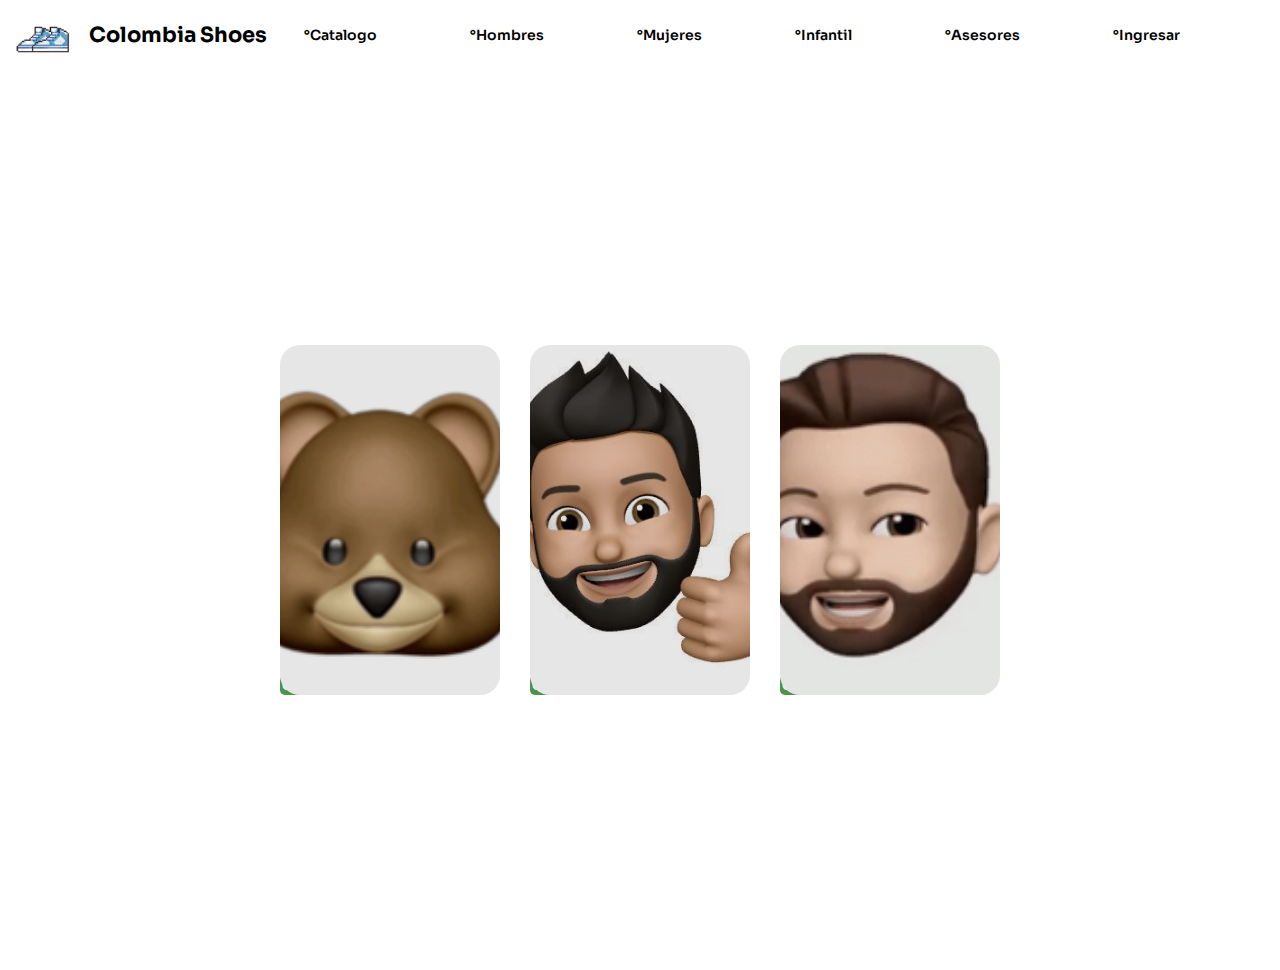
==== Asesores.html @ 2da30712 "Add files via upload" ====
<!DOCTYPE html>
<html lang="en">
<head>
    <meta charset="UTF-8">
    <meta name="viewport" content="width=device-width, initial-scale=1.0">
    <title>Asesor</title>
    <link rel="stylesheet" href="CSS/Asesores.css">
    <link rel="icon" href="imagenes/LOGO/Imagen2.ico">
    <link rel="preconnect" href="https://fonts.googleapis.com">
    <link rel="preconnect" href="https://fonts.gstatic.com" crossorigin>
    <link href="https://fonts.googleapis.com/css2?family=Sora:wght@100..800&display=swap" rel="stylesheet">
</head>
<body>
    <header>
        <!-- Este codigo es toda la parte superior -->
        <a href="index.html" class="logo">
            <img src="imagenes/LOGO/logo (2).png" alt="logo de la compañia">
            <h2 class="nombre-empresa">Colombia Shoes</h2>
        </a>
        <nav>
            <a href="Catalogo.html" class="nav-link">°Catalogo</a>
            <a href="#" class="nav-link">°Hombres</a>
            <a href="#" class="nav-link">°Mujeres</a>
            <a href="#" class="nav-link">°Infantil</a>
            <a target="_blank" href="https://api.whatsapp.com/send/?phone=3143713612&text&type=phone_number&app_absent=0" class="nav-link">°Asesores</a>
            <a href="#" class="nav-link">°Ingresar</a>
        </nav>
    </header>

    <section class="hero-section">
        <div class="card-container">
            <div class="card">
                <a href="#" class="card-background" style="background-image: url(avatares/ll.png);"></a>
                <div class="content">
                    <div class="card-category"></div>
                    <a href="" class="btn-2">Contactar a un Asesor</a>
                </div>
            </div>
            <div class="card">
                <a href="#" class="card-background" style="background-image: url(avatares/local.jpeg);"></a>
                <div class="content">
                    <div class="card-category"></div>
                    <a href="" class="btn-2">Contactar a un Asesor</a>
                </div>
            </div>
            <div class="card">
                <a href="#" class="card-background" style="background-image: url(avatares/leo.png);"></a>
                    <div class="content">
                    <div class="card-category"></div>
                    <a href="" class="btn-2">Contactar a un Asesor</a>
                </div>
            </div>
            

        </div>
    </section>
</body>
</html>
---- CSS/Asesores.css ----
*{
    border: 0;
    margin: 0;
    padding: 0;
    box-sizing: border-box;
}
body{
    font-family: "Sora", serif;
    font-optical-sizing: auto;
    font-weight: 700;
    font-style: normal;
  height: 100%;
}

html{
    height: 100%;
    font-size: 14px;
    font-family:'sora',serif ;
}

.hero-section{
    display: flex;
    min-height: 100%;
    align-items: center;
    background-color: white;

}
.card-container{
    display: flex;
    gap: 30px;
    width: 100%;
    justify-content: center;

}
.card{
    position: relative;
    list-style: none;
    width: 220px;
    transition: .3s ease;
}
.card::before{
    content: "";
    display: block;
    padding-bottom: 150%;
    width: 100%;
}

.card-background{
    position: absolute;
    bottom: 0;
    right: 0;
    left: 0;
    top: 0;
    border-radius: 20px;
    background-size: 380px;
    background-position: center;
    filter: brightness(.9) saturate(1) contrast(1);
    transform-origin:bottom;
    transform: scale(1) translateZ(0);
    transition: .3s ease;
}

.card:hover .card-background{
    transform: scale(1.15) translate(0);
    background-size: 320px;
    
   
}

header{    
    display: flex;
    min-height: 70px;
    background-color: rgba(255, 255, 255, 0.829);
    justify-content: space-between;
    align-items: center;
    padding: 10px;
}
     
.logo{
    display: flex;
    align-items: center;
    color: black;
    text-decoration: none;
}

.logo img{
    height: 50px;
    margin-right:10px ;
    color: black;
}

.nav-link{
    text-decoration: none;
    color: black;
}
nav a{
    font-weight: 600;
    padding-right: 90px;
}
nav a:hover{
    color: grey;
}
@media (max-width:700px){
    header{
        flex-direction: column;
    }
    nav{
        padding: 10px 0px;
    }
}





/* botones */
.btn-2{
    display: flex;
    align-items: center;
    color: rgb(77, 160, 60);
}
.btn-2{
    display: inline-block;
    padding: 1px 2px;
    background-color: rgb(76, 148, 73);
    color: rgb(255, 255, 255);
    border-radius: 5px;
    text-decoration: none;
}
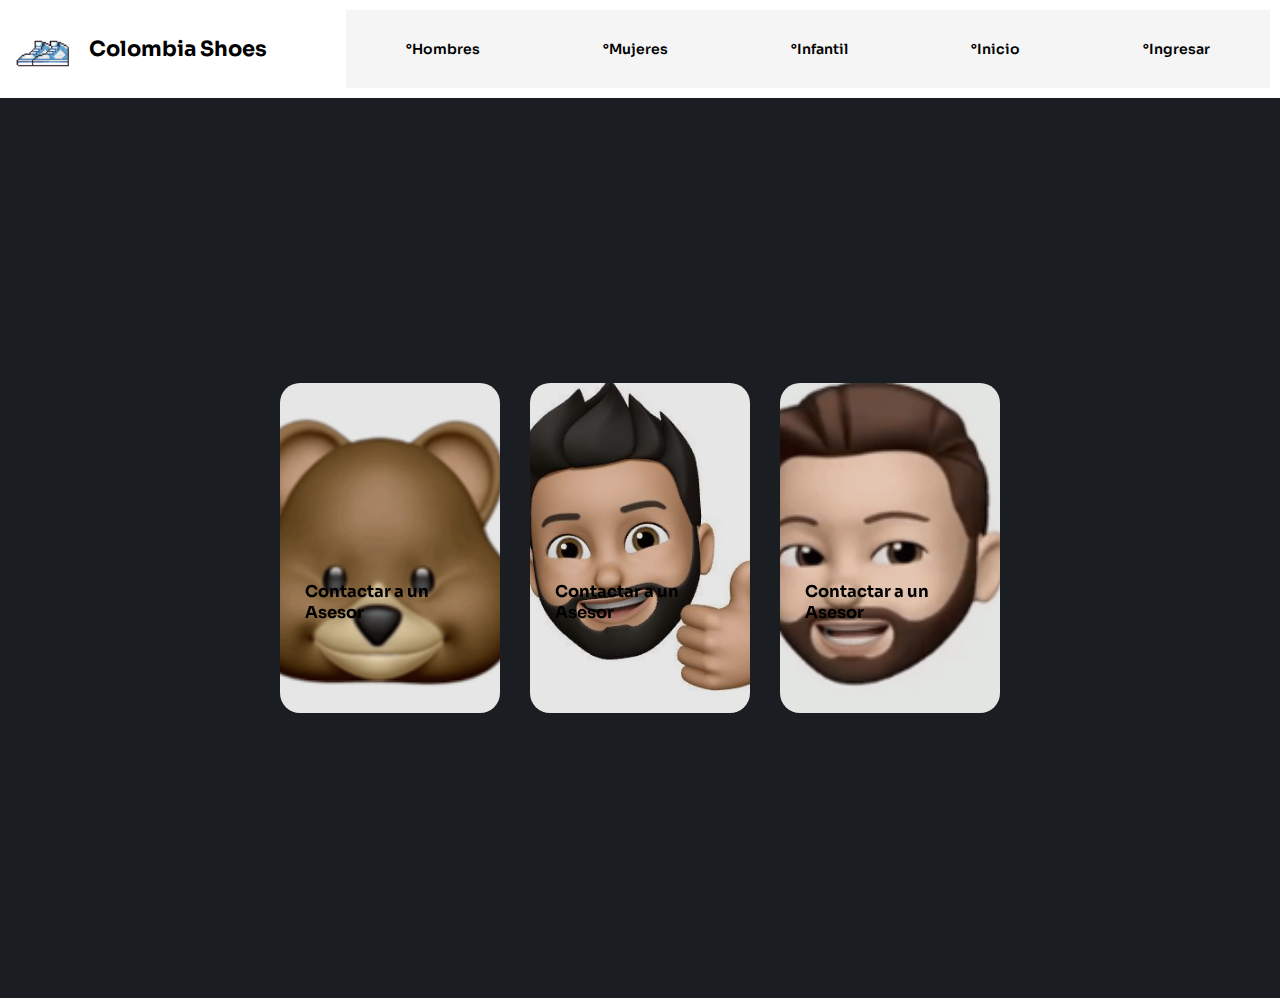
==== commit 511aa87d: "Add files via upload" ====
--- a/Asesores.html
+++ b/Asesores.html
@@ -12,42 +12,69 @@
 </head>
 <body>
     <header>
-        <!-- Este codigo es toda la parte superior -->
         <a href="index.html" class="logo">
             <img src="imagenes/LOGO/logo (2).png" alt="logo de la compañia">
             <h2 class="nombre-empresa">Colombia Shoes</h2>
         </a>
         <nav>
-            <a href="Catalogo.html" class="nav-link">°Catalogo</a>
+            <ul>
+                <li>
+                    <a href="#" class="nav-link">°Hombres</a>
+                    <ul>
+                        <li><a href="#">*Nike</a></li>
+                        <li><a href="#">*Adidas</a></li>
+                        <li><a href="#">*Gucci</a></li>
+                        <li><a href="#">*Puma</a></li>
+                    </ul>
+                </li>
+                <li>
+                    <a href="#" class="nav-link">°Mujeres</a>
+                    <ul>
+                        <li><a href="#">*Nike</a></li>
+                        <li><a href="#">*Adidas</a></li>
+                        <li><a href="#">*Gucci</a></li>
+                        <li><a href="#">*Puma</a></li>
+                    </ul>
+                </li>
+                <li>
+                    <a href="#" class="nav-link">°Infantil</a>
+                </li>
+                <li>
+                    <a href="index.html" class="nav-link">°Inicio</a></li>
+                <li>
+                    <a href="#" class="nav-link">°Ingresar</a>
+                </li>
+            </ul>
+            <!-- <a href="Catalogo.html" class="nav-link">°Catalogo</a>
             <a href="#" class="nav-link">°Hombres</a>
             <a href="#" class="nav-link">°Mujeres</a>
             <a href="#" class="nav-link">°Infantil</a>
             <a target="_blank" href="https://api.whatsapp.com/send/?phone=3143713612&text&type=phone_number&app_absent=0" class="nav-link">°Asesores</a>
-            <a href="#" class="nav-link">°Ingresar</a>
+            <a href="#" class="nav-link">°Ingresar</a> -->
         </nav>
     </header>
 
     <section class="hero-section">
         <div class="card-container">
             <div class="card">
-                <a href="#" class="card-background" style="background-image: url(avatares/ll.png);"></a>
+                <a target="_blank" href="https://wa.me/3172772653" class="card-background" style="background-image: url(avatares/ll.png);"></a>
                 <div class="content">
                     <div class="card-category"></div>
-                    <a href="" class="btn-2">Contactar a un Asesor</a>
+                    <h3 class="card-hading">Contactar a un Asesor</h3>
                 </div>
             </div>
             <div class="card">
-                <a href="#" class="card-background" style="background-image: url(avatares/local.jpeg);"></a>
+                <a target="_blank" href="https://wa.me/3143713612" class="card-background" style="background-image: url(avatares/local.jpeg);"></a>
                 <div class="content">
                     <div class="card-category"></div>
-                    <a href="" class="btn-2">Contactar a un Asesor</a>
+                    <h3 class="card-hading">Contactar a un Asesor</h3>
                 </div>
             </div>
             <div class="card">
-                <a href="#" class="card-background" style="background-image: url(avatares/leo.png);"></a>
+                <a target="_blank" href="https://wa.me/3142914465" class="card-background" style="background-image: url(avatares/leo.png);"></a>
                     <div class="content">
                     <div class="card-category"></div>
-                    <a href="" class="btn-2">Contactar a un Asesor</a>
+                    <h3 class="card-hading">Contactar a un Asesor</h3>
                 </div>
             </div>
             
--- a/CSS/Asesores.css
+++ b/CSS/Asesores.css
@@ -22,7 +22,7 @@
     display: flex;
     min-height: 100%;
     align-items: center;
-    background-color: white;
+    background-color: #1a1e23;
 
 }
 .card-container{
@@ -65,6 +65,34 @@
     background-size: 320px;
     
    
+}
+.card-container:hover .card:not(:hover){
+    transform: scale(.9);
+}
+.card-container:hover > .card:not(:hover) .card-background,
+.card-container:hover > .card:not(:hover) .card-category{
+    filter: brightness(.5) saturate(0) contrast(1.2) blur(20px);
+}
+.content{
+    top:50%;
+    left: 0;
+    padding: 25px;
+    position: absolute;
+}
+.card-category{
+    color: rgb(0, 0, 0);
+    font-size: 12px;
+    font-weight: 500;
+    letter-spacing: 5px;
+    margin-bottom: 8px;
+    text-transform: uppercase;
+}
+.card-heading{
+    color: #f5f5f5;
+    font-size: 25px;
+    line-height: 1;
+    text-shadow: 2px 2px 20px rgba(255, 255, 255, 0.89);
+    font-family: 'Sora', serif;
 }
 
 header{    
@@ -109,10 +137,6 @@
     }
 }
 
-
-
-
-
 /* botones */
 .btn-2{
     display: flex;
@@ -126,4 +150,35 @@
     color: rgb(255, 255, 255);
     border-radius: 5px;
     text-decoration: none;
+}
+
+/* lista desplegable y encabezado */
+ul{
+    list-style: none;
+    background: #f5f5f5;
+}
+ul li{
+    display: inline-block;
+    position: relative;
+}
+ul li a{
+    display: block;
+    padding: 30px 60px;
+    color: black;
+    text-decoration: none;
+}
+header nav ul li ul{
+    display: flex;
+    flex-direction: column;
+}
+header nav ul li ul{
+    position: absolute;
+
+}
+header nav ul li ul{
+    display:none
+}
+header nav ul li:hover > ul{
+    display: block;
+
 }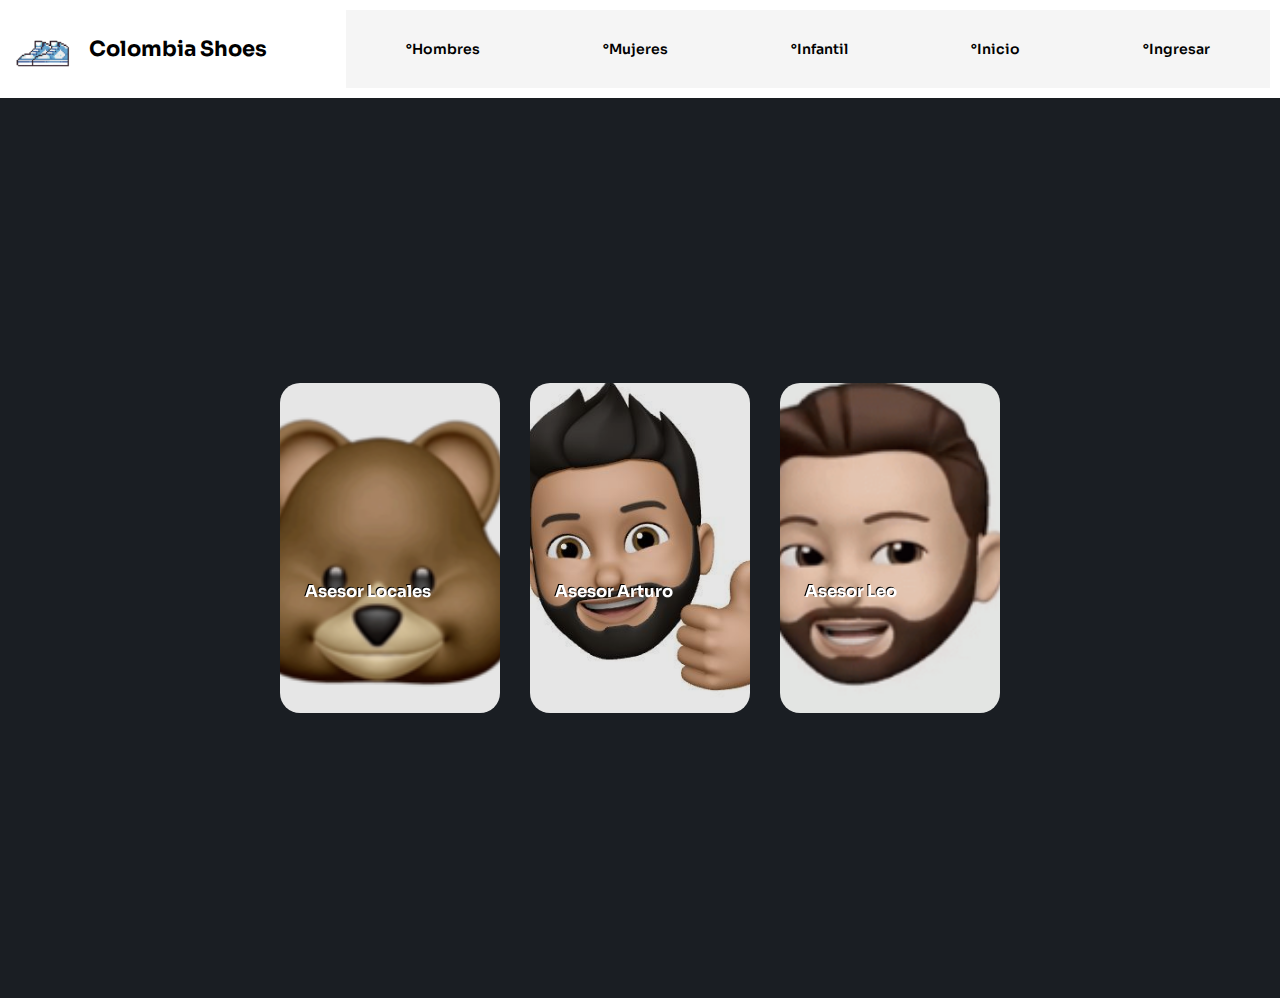
==== commit d9f70a7a: "Add files via upload" ====
--- a/Asesores.html
+++ b/Asesores.html
@@ -60,21 +60,21 @@
                 <a target="_blank" href="https://wa.me/3172772653" class="card-background" style="background-image: url(avatares/ll.png);"></a>
                 <div class="content">
                     <div class="card-category"></div>
-                    <h3 class="card-hading">Contactar a un Asesor</h3>
+                    <h3 class="card-hading">Asesor Locales</h3>
                 </div>
             </div>
             <div class="card">
-                <a target="_blank" href="https://wa.me/3143713612" class="card-background" style="background-image: url(avatares/local.jpeg);"></a>
+                <a target="_blank" href="https://wa.me/3142914465" class="card-background" style="background-image: url(avatares/local.jpeg);"></a>
                 <div class="content">
                     <div class="card-category"></div>
-                    <h3 class="card-hading">Contactar a un Asesor</h3>
+                    <h3 class="card-hading">Asesor Arturo</h3>
                 </div>
             </div>
             <div class="card">
-                <a target="_blank" href="https://wa.me/3142914465" class="card-background" style="background-image: url(avatares/leo.png);"></a>
+                <a target="_blank" href="https://wa.me/3143713612" class="card-background" style="background-image: url(avatares/leo.png);"></a>
                     <div class="content">
                     <div class="card-category"></div>
-                    <h3 class="card-hading">Contactar a un Asesor</h3>
+                    <h3 class="card-hading">Asesor Leo</h3>
                 </div>
             </div>
             
--- a/CSS/Asesores.css
+++ b/CSS/Asesores.css
@@ -80,7 +80,7 @@
     position: absolute;
 }
 .card-category{
-    color: rgb(0, 0, 0);
+    color: white;
     font-size: 12px;
     font-weight: 500;
     letter-spacing: 5px;
@@ -88,11 +88,15 @@
     text-transform: uppercase;
 }
 .card-heading{
-    color: #f5f5f5;
+    color: #fff;
     font-size: 25px;
     line-height: 1;
-    text-shadow: 2px 2px 20px rgba(255, 255, 255, 0.89);
+    text-shadow: 2px 2px 20px rgba(0, 0, 0, .2);
     font-family: 'Sora', serif;
+}
+h3{
+    color: white;
+    text-shadow: -1px -1px black;
 }
 
 header{    
